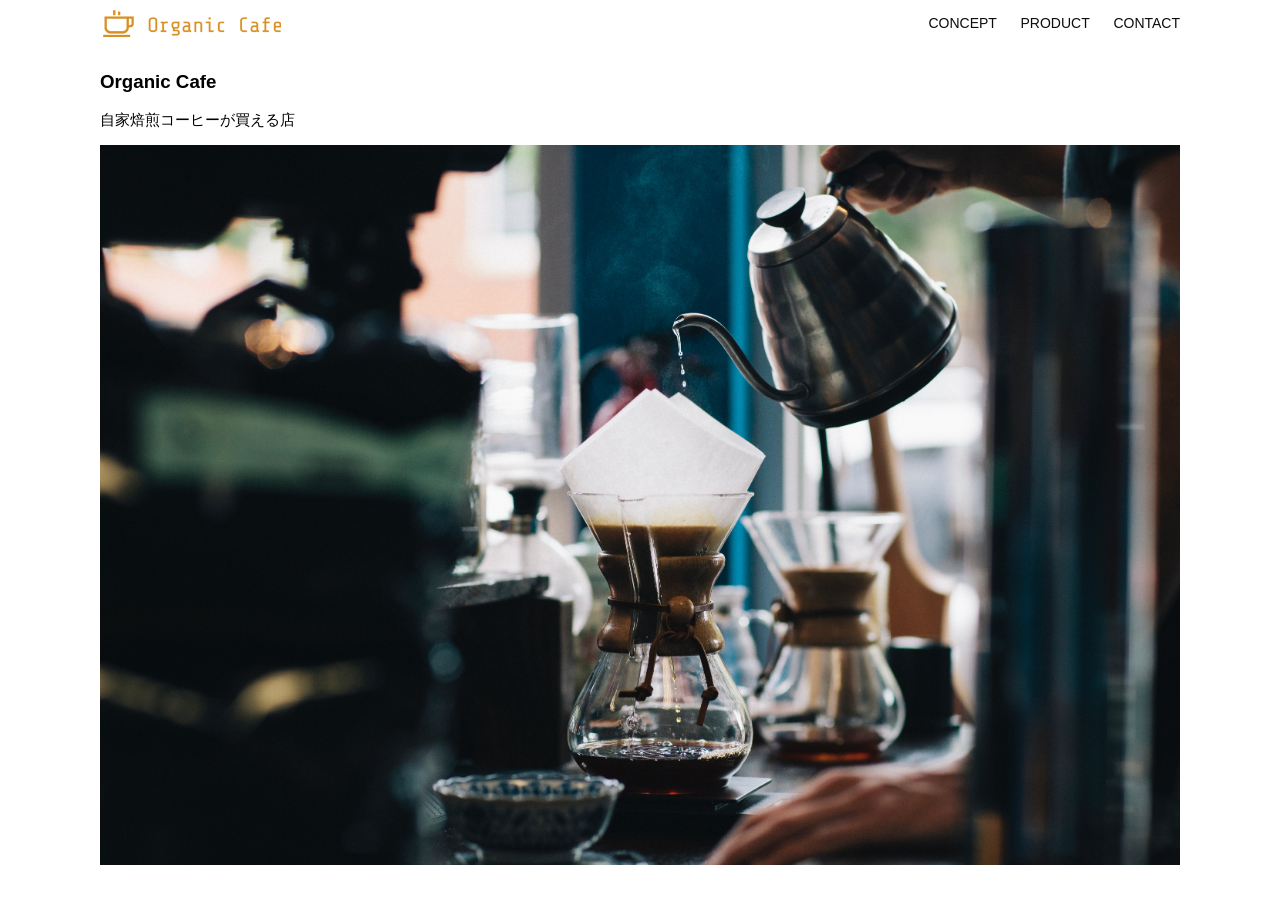
==== html-css-kadai_013/index.html @ 4cd83ff3 "Add files via upload" ====
<!DOCTYPE html>
<html>
  <head>
    <title>Organic Cafe</title>
    <meta charset="UTF-8" />
    <meta
      name="description"
      content="自家焙煎のコーヒーがお家で楽しめるOrganic Cafe"
    />
    <meta name="viewport" content="width=device-width" , initial-scale="1.0" />
    <link rel="stylesheet" href="styles.css" />
  </head>
  
  <body>
    <!------ヘッダー------->
    <header>
      <!------ロゴ--------->
      <a href="index.html" id="logo"
        ><img src="images/logo.png" alt="トップページに戻る"
      /></a>

      <!------PC用ナビゲーション------>
      <nav id="nav-pc">
        <a href="index.html#concept">CONCEPT</a>
        <a href="index.html#product">PRODUCT</a>
        <a href="index.html#contact">CONTACT</a>
      </nav>
      <img
        id="menu-sp"
        src="images/button-menu.png"
        alt="ナビゲーションを開く"
        onclick="document.getElementById('nav-sp').style.display='block'"
      />
      <nav id="nav-sp">
        <img id="close" src="images/button-close.png" alt="ナビゲーションを閉じる" onclick="document.getElementById('nav-sp').style.display='none'">
        <a id="logo-sp" href="index.html" onclick="document.getElementById('nav-sp').style.display='none'"><img src="images/logo-sp.png" alt="トップページに戻る">
        <a class="menu" href="index.html#concept" onclick="document.getElementById('nav-sp').style.display='none'">CONCEPT</a>
        <a class="menu" href="index.html#product" onclick="document.getElementById('nav-sp').style.display='none'">PRODUCT</a>
        <a class="menu" href="index.html#contact" onclick="document.getElementById('nav-sp').style.display='none'">CONTACT</a>

       
        </nav>

      
    </header>

    <main>
      <article>
        <!-----メインビジュアル------->
        <section id="main-visual">
          <div id="main-message">
            <h1>Organic Cafe</h1>
            <p>自家焙煎コーヒーが買える店</p>
          </div>
          <img
            src="images/main-image.jpg"
            alt="コーヒーをハンドドリップで淹れる画像"
          />
        </section>
      </article>
    </main>
  </body>
</html>
---- html-css-kadai_013/styles.css ----
/* -----PC, スマホ共通スタイル----*/
body {
  font-family: "Source Sans Pro", "Hiragino Kaku Gothic ProN", Meiryo, Arial,
    sans-serif;
}
p {
  font-size: 15px;
}
#main-visual > img {
  width: 100%;
}
/*========PC用のスタイル＝======*/
@media screen and (min-width: 768px) {
  /*---横幅設定 ---*/
  body {
    max-width: 1080px;
    min-width: 960px;
    margin: 0 auto 0 auto;
  }
  #menu-sp {
    display: none;
  }
  #nav-sp {
    display: none;
  }
  /*----ヘッダー-----*/
  header {
    display: flex;
    justify-content: space-between;
  }
  /*----ナビゲーションのレイアウト----*/
  #nav-pc {
    text-align: right;
    font-size: 14px;
    padding-top: 15px;
  }
  /*----ナビゲーションのリンクの設定----*/
  #nav-pc > a {
    text-decoration: none;
    margin-left: 20px;
  }
  #nav-pc > a:link {
    color: #0d0d0d;
  }
}
#nav-pc > a:visited {
  color: #0d0d0d;
}
#nav-pc > a:hover {
  color: #0d0d0d;
  text-decoration: underline;
}
#nav-pc > a:active {
  color: #0d0d0d;
}

/*======SP用のスタイル=====*/
@media screen and (max-width: 767px) {
  body {
    min-width: 375px;
    margin: 0;
    #nav-pc {
      display: none;
    }
    #menu-sp {
      float: right;
      padding: 0;
    }
    #nav-sp {
      background-color: #ce933e;
      position: absolute;
      left: 0;
      top: 0;
      height: 100%;
      width: 100%;
      display: none;
      z-index: 100;
    }
    #close {
      position: absolute;
      top: 20px;
      right: 20px;
    }
    #logo-sp {
      margin: 80px 0 30 20px;
    }
    #nav-sp > a {
      display: block;
    }
    #nav-sp > a:link {
      color: #ffffff;
    }
    #nav-sp > a:visited {
      color: #ffffff;
    }
    #nav-sp > a:hover {
      color: #ffffff;
      text-decoration: underline;
    }
    #nav-sp > a:active {
      color: #ffffff;
    }
    #nav-sp > .menu {
      text-decoration: none;
      display: block;
      margin: 0 20px 0 20px;
      height: 44px;
      font-size: 16px;
      background-image: url("images/arrow.png");
      background-repeat: no-repeat;
      background-position: right top;
    }
  }
}
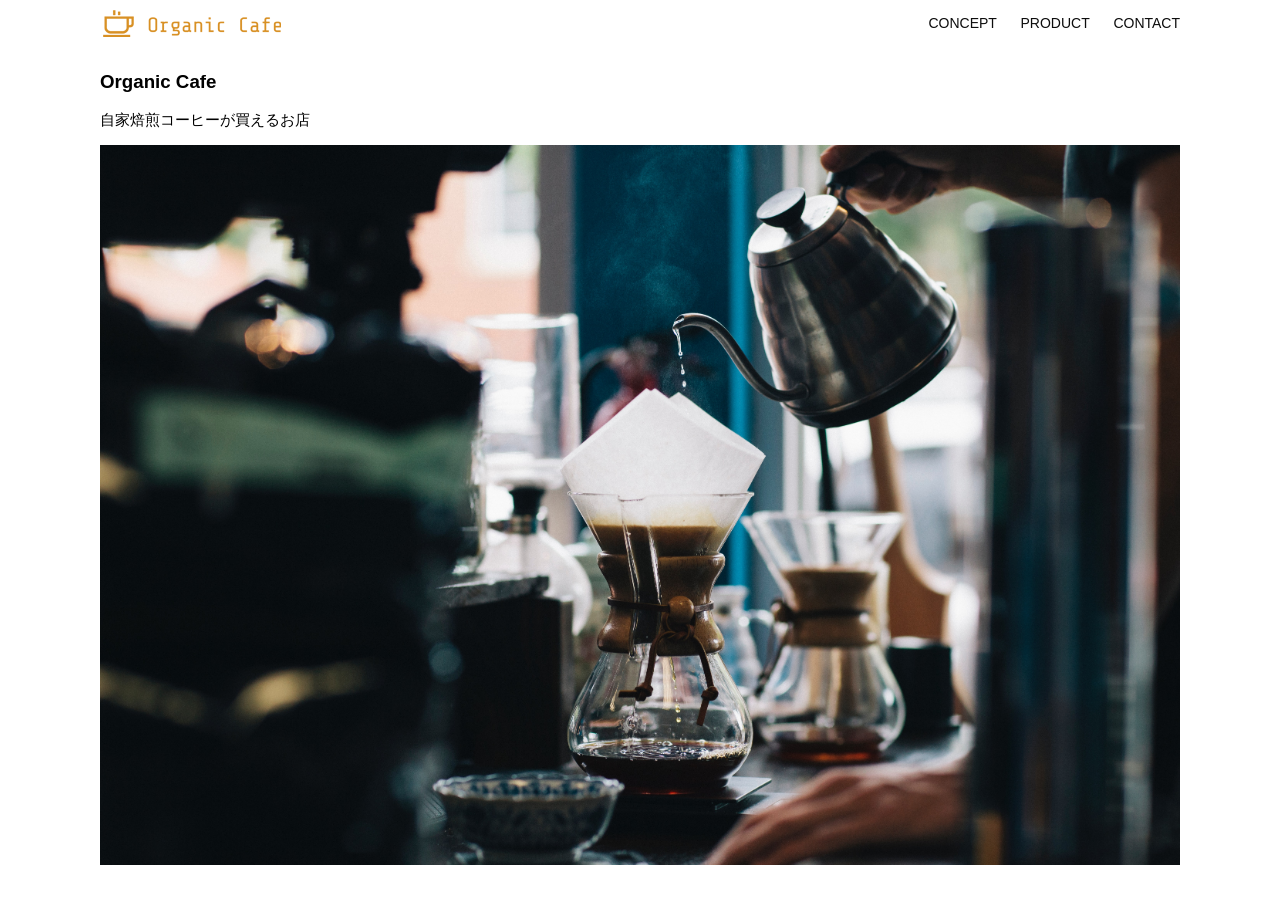
==== commit 43552c34: "Add files via upload" ====
--- a/html-css-kadai_013/index.html
+++ b/html-css-kadai_013/index.html
@@ -1,63 +1,58 @@
 <!DOCTYPE html>
-<html>
+<html lang="ja">
   <head>
     <title>Organic Cafe</title>
-    <meta charset="UTF-8" />
-    <meta
-      name="description"
-      content="自家焙煎のコーヒーがお家で楽しめるOrganic Cafe"
-    />
-    <meta name="viewport" content="width=device-width" , initial-scale="1.0" />
-    <link rel="stylesheet" href="styles.css" />
+    <meta charset="UTF-8">
+    <meta name="description" content="自家焙煎のコーヒーがお家で楽しめるOrganic Cafe">
+    <meta name="viewport" content="width=device-width, initial-scale=1.0">
+    <link rel="stylesheet" href="style.css">
   </head>
-  
   <body>
-    <!------ヘッダー------->
+    <!-- ヘッダー -->
     <header>
-      <!------ロゴ--------->
-      <a href="index.html" id="logo"
-        ><img src="images/logo.png" alt="トップページに戻る"
-      /></a>
+      <!-- ロゴ -->
+      <a href="index.html" id="logo"><img src="images/logo.png" alt="トップページに戻る"/></a>
 
-      <!------PC用ナビゲーション------>
+      <!-- PC用ナビゲーション -->
       <nav id="nav-pc">
         <a href="index.html#concept">CONCEPT</a>
         <a href="index.html#product">PRODUCT</a>
         <a href="index.html#contact">CONTACT</a>
       </nav>
-      <img
-        id="menu-sp"
-        src="images/button-menu.png"
-        alt="ナビゲーションを開く"
-        onclick="document.getElementById('nav-sp').style.display='block'"
-      />
-      <nav id="nav-sp">
-        <img id="close" src="images/button-close.png" alt="ナビゲーションを閉じる" onclick="document.getElementById('nav-sp').style.display='none'">
-        <a id="logo-sp" href="index.html" onclick="document.getElementById('nav-sp').style.display='none'"><img src="images/logo-sp.png" alt="トップページに戻る">
-        <a class="menu" href="index.html#concept" onclick="document.getElementById('nav-sp').style.display='none'">CONCEPT</a>
-        <a class="menu" href="index.html#product" onclick="document.getElementById('nav-sp').style.display='none'">PRODUCT</a>
-        <a class="menu" href="index.html#contact" onclick="document.getElementById('nav-sp').style.display='none'">CONTACT</a>
+      <!-- スマホ用ハンバーガーメニュー画像 -->
+        <button id="menu-sp" onclick="document.getElementById('nav-sp').style.display = 'block'">
+        <img src="images/button-menu.png" alt="ナビゲーションを開く">
+        </button>
+      <!-- スマホ用ナビゲーション -->
+        <div id="nav-sp">
+          <button id="close" onclick="document.getElementById('nav-sp').style.display='none'">
+            <img src="images/button-close.png" alt="ナビゲーションを閉じる">
+          </button>
+          <nav>
+            <ul>
+              <li>
+              <a id="logo-sp" href="index.html" onclick="document.getElementById('nav-sp').style.display='none'"><img src="images/logo-sp.png" alt="トップページに戻る"></a>
+              </li>
+              <li><a class="menu" href="index.html#concept" onclick="document.getElementById('nav-sp').style.display='none'">CONCEPT</a></li>
+              <li><a class="menu" href="index.html#product" onclick="document.getElementById('nav-sp').style.display='none'">PRODUCT</a></li>
+              <li><a class="menu" href="index.html#contact" onclick="document.getElementById('nav-sp').style.display='none'">CONTACT</a></li>
+            </ul>
 
-       
-        </nav>
-
-      
+          </nav>
+        </div>
     </header>
 
     <main>
       <article>
-        <!-----メインビジュアル------->
+        <!-- メインビジュアル -->
         <section id="main-visual">
           <div id="main-message">
             <h1>Organic Cafe</h1>
-            <p>自家焙煎コーヒーが買える店</p>
+            <p>自家焙煎コーヒーが買えるお店</p>
           </div>
-          <img
-            src="images/main-image.jpg"
-            alt="コーヒーをハンドドリップで淹れる画像"
-          />
+          <img src="images/main-image.jpg" alt="コーヒーをハンドドリップで淹れる画像"/>
         </section>
       </article>
     </main>
   </body>
-</html>
+</html>
--- a/html-css-kadai_013/style.css
+++ b/html-css-kadai_013/style.css
@@ -0,0 +1,128 @@
+/* PC、スマホ共通スタイル */
+body {
+  font-family: "Source Sans Pro", "Hiragino Kaku Gothic ProN", Meiryo, Arial,
+    sans-serif;
+}
+
+p {
+  font-size: 15px;
+}
+
+#main-visual>img {
+  width: 100%;
+}
+
+/*================
+PC用のスタイル 
+=================*/
+@media screen and (min-width: 768px) {
+  /* 横幅設定 */
+  body {
+    max-width: 1080px;
+    min-width: 960px;
+    margin: 0 auto 0 auto;
+  }
+
+  /* ヘッダー */
+  header {
+    display: flex;
+    justify-content: space-between;
+  }
+
+  /* ナビゲーションのレイアウト */
+  #menu-sp {
+    display: none;
+  }
+  #nav-sp {
+    display: none;
+  }
+  #nav-pc {
+    text-align: right;
+    font-size: 14px;
+    padding-top: 15px;
+  }
+
+  /* ナビゲーションのリンクの装飾設定 */
+  #nav-pc>a {
+    text-decoration: none;
+    margin-left: 20px;
+  }
+
+  #nav-pc>a:link {
+    color: #0d0d0d;
+  }
+
+  #nav-pc>a:visited {
+    color: #0d0d0d;
+  }
+
+  #nav-pc>a:hover {
+    color: #0d0d0d;
+    text-decoration: underline;
+  }
+
+  #nav-pc>a:active {
+    color: #0d0d0d;
+  }
+}
+
+
+/*================スマホ用のスタイル =================*/
+@media screen and (max-width: 767px) {
+  body {
+    min-width: 375px;
+    margin: 0;
+  }
+  #nav-pc {
+    display: none;
+  }
+  #menu-sp {
+    float: right;
+    padding: 0;
+    border: none;
+  }
+  #nav-sp {
+    background-color: #ce933e;
+    position: absolute;
+    left: 0;
+    top: 0;
+    height: 100%;
+    width: 100%;
+    display: none;
+    z-index: 100;
+  }
+  #nav-sp nav ul {
+    padding-left: 0;
+  }
+  #nav-sp nav li {
+    list-style: none;
+  }
+  #close {
+    position: absolute;
+    top: 20px;
+    right: 20px;
+    border: none;
+    background-color: transparent;
+  }
+  #logo-sp {
+    margin: 80px 0px 30px 20px;
+  }
+  #nav-sp nav a {
+    display: block;
+    color: white;
+  }
+  #nav-sp nav a:hover {
+    text-decoration: underline;
+  }
+  #nav-sp .menu {
+    text-decoration: none;
+    display: block;
+    margin: 0 20px;
+    height: 44px;
+    font-size: 16px;
+    background-image: url("images/arrow.png");
+    background-repeat: no-repeat;
+    background-position: right top;
+  }
+  }
+
